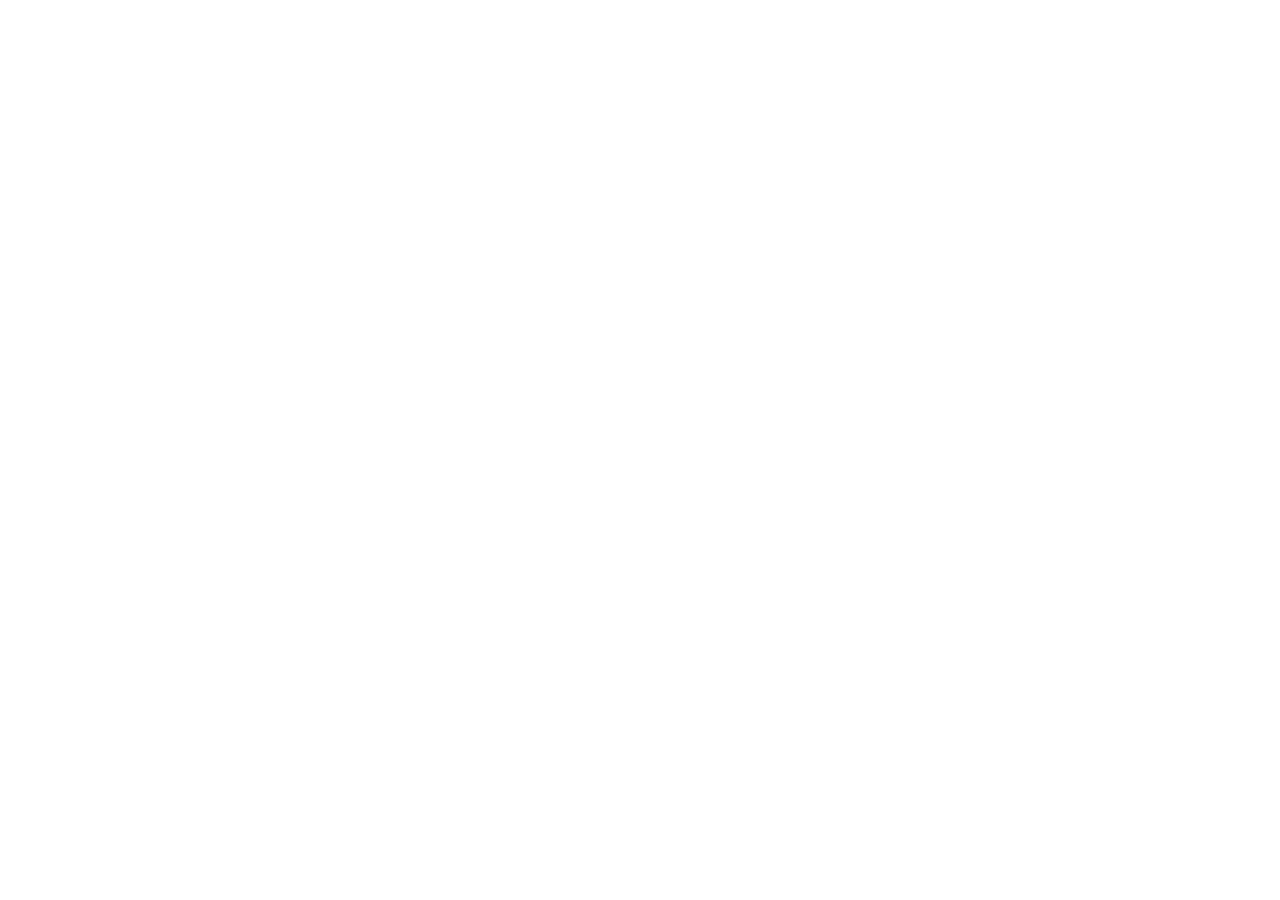
==== teste.html @ 884b84ba "Adiciona as imagens de teste de responsividade na pasta imagens" ====
<!DOCTYPE html>
<html lang="pt-br">
<head>
    <meta charset="UTF-8">
    <meta name="viewport" content="width=device-width, initial-scale=1.0">
    <title>Teste</title>
</head>
<body>
    
</body>
</html>
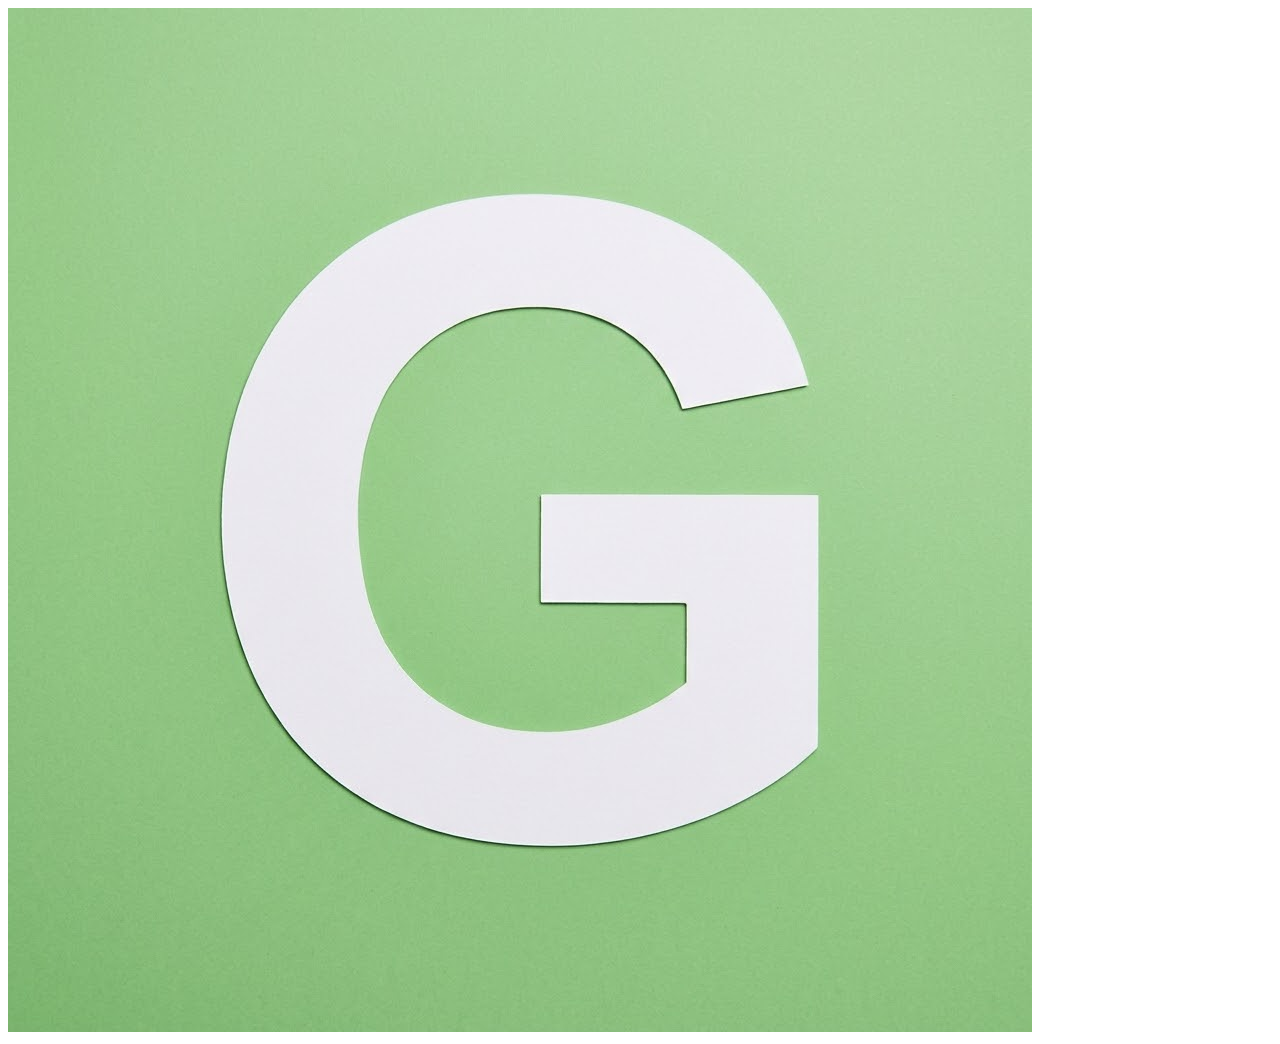
==== commit 437e22d5: "Deixa as imagens responsivas na página principal" ====
--- a/teste.html
+++ b/teste.html
@@ -6,6 +6,13 @@
     <title>Teste</title>
 </head>
 <body>
+<picture>
+    <source media="(min-width: 1074px)" srcset="imagens/grande.JPG">
+    <source media="(min-width: 750px)" srcset="imagens/media.JPG">
     
+    <img src="imagens/pequena.JPG" alt="">
+    
+</picture>
+
 </body>
 </html>
